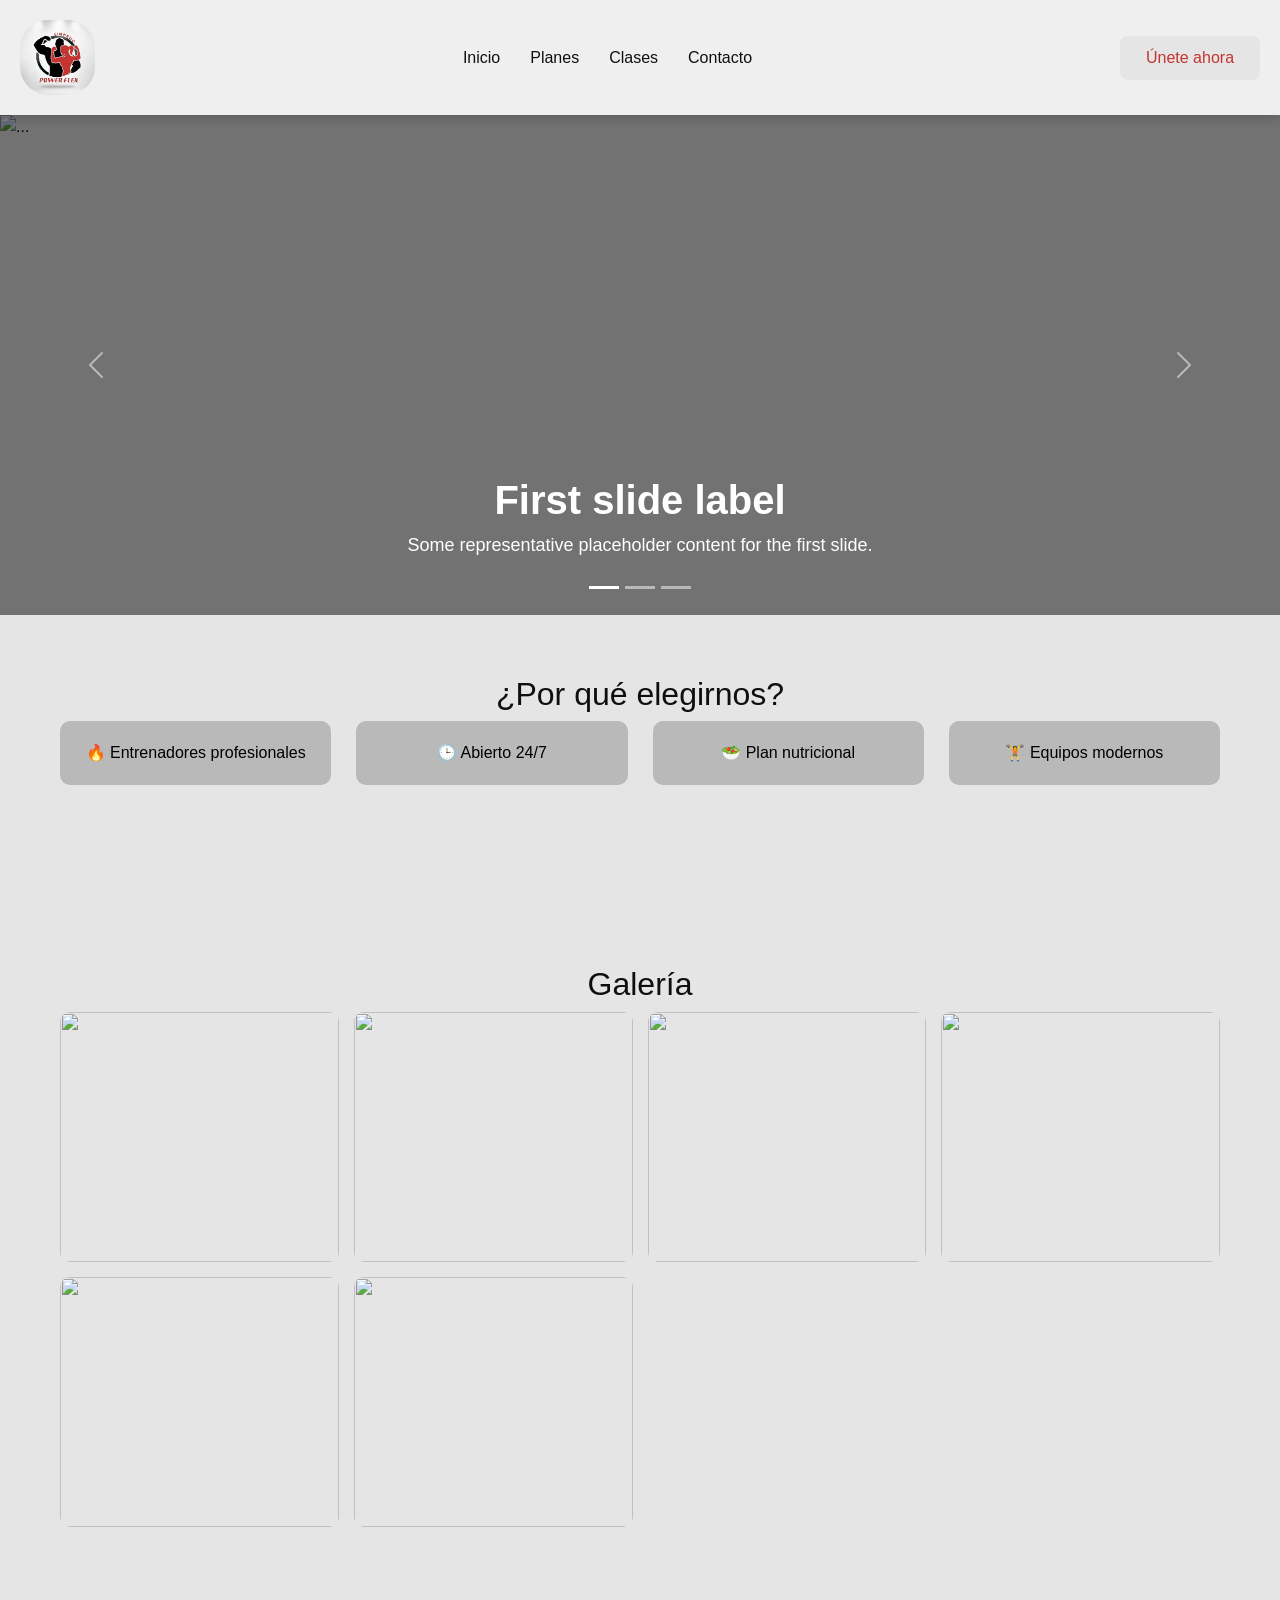
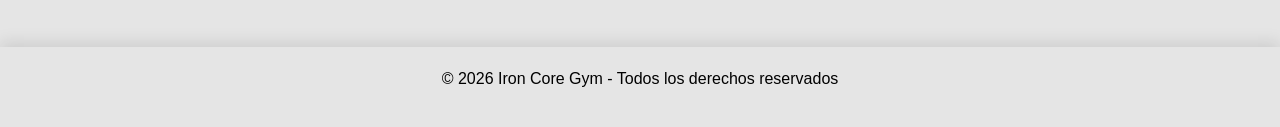
==== index.html @ 71f9c966 "avanze de proyecto final" ====
<!DOCTYPE html>
<html lang="en">
<head>
    <meta charset="UTF-8">
    <meta name="viewport" content="width=device-width, initial-scale=1.0">
    <link href="https://cdn.jsdelivr.net/npm/bootstrap@5.3.8/dist/css/bootstrap.min.css" rel="stylesheet" integrity="sha384-sRIl4kxILFvY47J16cr9ZwB07vP4J8+LH7qKQnuqkuIAvNWLzeN8tE5YBujZqJLB" crossorigin="anonymous">
    <script src="https://cdn.jsdelivr.net/npm/bootstrap@5.3.8/dist/js/bootstrap.bundle.min.js" integrity="sha384-FKyoEForCGlyvwx9Hj09JcYn3nv7wiPVlz7YYwJrWVcXK/BmnVDxM+D2scQbITxI" crossorigin="anonymous"></script>
    <link rel="stylesheet" href="CSS/stylos.css">
    <title>Gym Power Flex</title>
</head>
<body>
     <!-- NAVBAR -->
  <header class="gym-navbar">
    <img src="images/375457608_842943460953269_6500797115608236873_n.jpg"  alt="">

    <nav class="gym-nav">
      <a href="index.html">Inicio</a>
      <a href="Planes.html">Planes</a>
      <a href="clases.html">Clases</a>
      <a href="contacto.html">Contacto</a>
    </nav>

    <button class="gym-btn">Únete ahora</button>
  </header>
<main>
  <!-- HERO -->
<div id="carouselExampleCaptions" class="carousel slide">
  <div class="carousel-indicators">
    <button type="button" data-bs-target="#carouselExampleCaptions" data-bs-slide-to="0" class="active" aria-current="true" aria-label="Slide 1"></button>
    <button type="button" data-bs-target="#carouselExampleCaptions" data-bs-slide-to="1" aria-label="Slide 2"></button>
    <button type="button" data-bs-target="#carouselExampleCaptions" data-bs-slide-to="2" aria-label="Slide 3"></button>
  </div>
  <div class="carousel-inner">
    <div class="carousel-item active">
      <img src="https://encrypted-tbn0.gstatic.com/images?q=tbn:ANd9GcRLQSe--T9oDmXJhEQmwt8dMZIW9bp856aQ5g&s" class="d-block w-100" alt="...">
      <div class="carousel-caption d-none d-md-block">
        <h5>First slide label</h5>
        <p>Some representative placeholder content for the first slide.</p>
      </div>
    </div>
    <div class="carousel-item">
      <img src="https://encrypted-tbn0.gstatic.com/images?q=tbn:ANd9GcT0w-245t0fqP7arr89Qf-I6aEyO_6lBNZ_TA&s" class="d-block w-100" alt="...">
      <div class="carousel-caption d-none d-md-block">
        <h5>Second slide label</h5>
        <p>Some representative placeholder content for the second slide.</p>
      </div>
    </div>
    <div class="carousel-item">
      <img src="https://encrypted-tbn0.gstatic.com/images?q=tbn:ANd9GcQTvoT8dypdclf_A2d1gyXOT4QnIMsLj4T0pg&s" class="d-block w-100" alt="...">
      <div class="carousel-caption d-none d-md-block">
        <h5>Third slide label</h5>
        <p>Some representative placeholder content for the third slide.</p>
      </div>
    </div>
  </div>
  <button class="carousel-control-prev" type="button" data-bs-target="#carouselExampleCaptions" data-bs-slide="prev">
    <span class="carousel-control-prev-icon" aria-hidden="true"></span>
    <span class="visually-hidden">Previous</span>
  </button>
  <button class="carousel-control-next" type="button" data-bs-target="#carouselExampleCaptions" data-bs-slide="next">
    <span class="carousel-control-next-icon" aria-hidden="true"></span>
    <span class="visually-hidden">Next</span>
  </button>
</div>

  <!-- BENEFICIOS -->
  <section class="benefits">
    <h2>¿Por qué elegirnos?</h2>

    <div class="grid">
      <div class="gym-card">🔥 Entrenadores profesionales</div>
      <div class="gym-card">🕒 Abierto 24/7</div>
      <div class="gym-card">🥗 Plan nutricional</div>
      <div class="gym-card">🏋️ Equipos modernos</div>
    </div>
  </section>



  <section class="gallery section">
  <h2>Galería</h2>

  <div class="gallery-grid">
    <div class="gallery-item">
      <img src="https://images.unsplash.com/photo-1599058917212-d750089bc07e" alt="">
    </div>

    <div class="gallery-item">
      <img src="https://images.unsplash.com/photo-1581009146145-b5ef050c2e1e" alt="">
    </div>

    <div class="gallery-item">
      <img src="https://images.unsplash.com/photo-1558611848-73f7eb4001a1" alt="">
    </div>

    <div class="gallery-item">
      <img src="https://images.unsplash.com/photo-1517836357463-d25dfeac3438" alt="">
    </div>

    <div class="gallery-item">
      <img src="https://images.unsplash.com/photo-1571019613454-1cb2f99b2d8b" alt="">
    </div>

    <div class="gallery-item">
      <img src="https://images.unsplash.com/photo-1605296867304-46d5465a13f1" alt="">
    </div>
  </div>
</section>
</main>
  <!-- FOOTER -->
  <footer>
    <p>© 2026 Iron Core Gym - Todos los derechos reservados</p>
  </footer>
</body>
</html>
---- CSS/stylos.css ----
body {
  margin: 0;
  padding: 0;
  min-height: 100vh;
  display: flex;
  flex-direction: column;
  font-family: Arial, sans-serif;
  background: #E5E5E5;
  color: #0f0f0f;
}

main {
  flex: 1;
}

.gym-navbar {
  display: flex;
  position: sticky;
  top: 0;
  z-index: 1000;
  align-items: center;
  padding: 20px;
  background: #EFEFEF;
  box-shadow: 0 4px 10px rgba(0, 0, 0, 0.15);
}

.gym-navbar img {
  height: 75px;
  width: 75px;
  object-fit: cover;
  border-radius: 38%;
}

.gym-nav {
  flex: 1;
  display: flex;
  justify-content: center;
}

.gym-nav a {
  color: rgb(16, 16, 16);
  margin: 0 15px;
  text-decoration: none;
}

.gym-btn {
  width: 140px;
  background: #E5E5E5;
  color: #C43531;
  border: none;
  border-radius: 8px;
  padding: 10px 15px;
  cursor: pointer;
}

/* HERO */
/* Tamaño del carousel */
.carousel-item {
  height: 500px;
  position: relative; /* 🔥 necesario */
}

/* Imágenes */
.carousel-item img {
  height: 100%;
  object-fit: cover; /* recorta sin deformar */
}

/* Overlay oscuro (para que el texto se vea mejor) */
.carousel-item::before {
  content: "";
  position: absolute;
  inset: 0;
  background: rgba(0,0,0,0.5);
}

/* Texto encima */
.carousel-caption {
  z-index: 2;
}

.carousel-caption h5 {
  font-size: 40px;
  font-weight: bold;
}

.carousel-caption p {
  font-size: 18px;
}
/* Reset básico para evitar conflictos */
* {
  box-sizing: border-box;
}

/* Secciones */
section {
  padding: 60px;
  text-align: center;
  margin-bottom: 60px; /* ✅ */
}



/* Grid estable */
.grid {
  display: grid;
  grid-template-columns: repeat(auto-fit, minmax(250px, 1fr));
  gap: 25px;
  max-width: 1200px;
  margin: 0 auto;
}

/* Cards */
.gym-card {
  background: #BAB9B9;
  padding: 20px;
  border-radius: 10px;
  color: black;
  transition: 0.3s;
}

.gym-card:hover {
  transform: translateY(-5px);
}

/* GALERÍA */
.gallery-grid {
  display: grid;
  grid-template-columns: repeat(auto-fit, minmax(250px, 1fr));
  gap: 15px;
  max-width: 1200px;
  margin: 0 auto;
}

/* CONTENEDOR DE IMAGEN */
.gallery-item {
  width: 100%;
  height: 250px;           /* 🔥 altura fija */
  overflow: hidden;
  border-radius: 10px;
  position: relative;
}

/* IMAGEN */
.gallery-item img {
  width: 100%;
  height: 100%;
  object-fit: cover;       /* 🔥 evita deformación */
  transition: 0.3s;
}



/* FOOTER */
footer {
  text-align: center;
  padding: 20px;
  background: #E5E5E5;
  color: black;
 box-shadow: 0 -5px 15px rgba(0,0,0,0.1); 
}
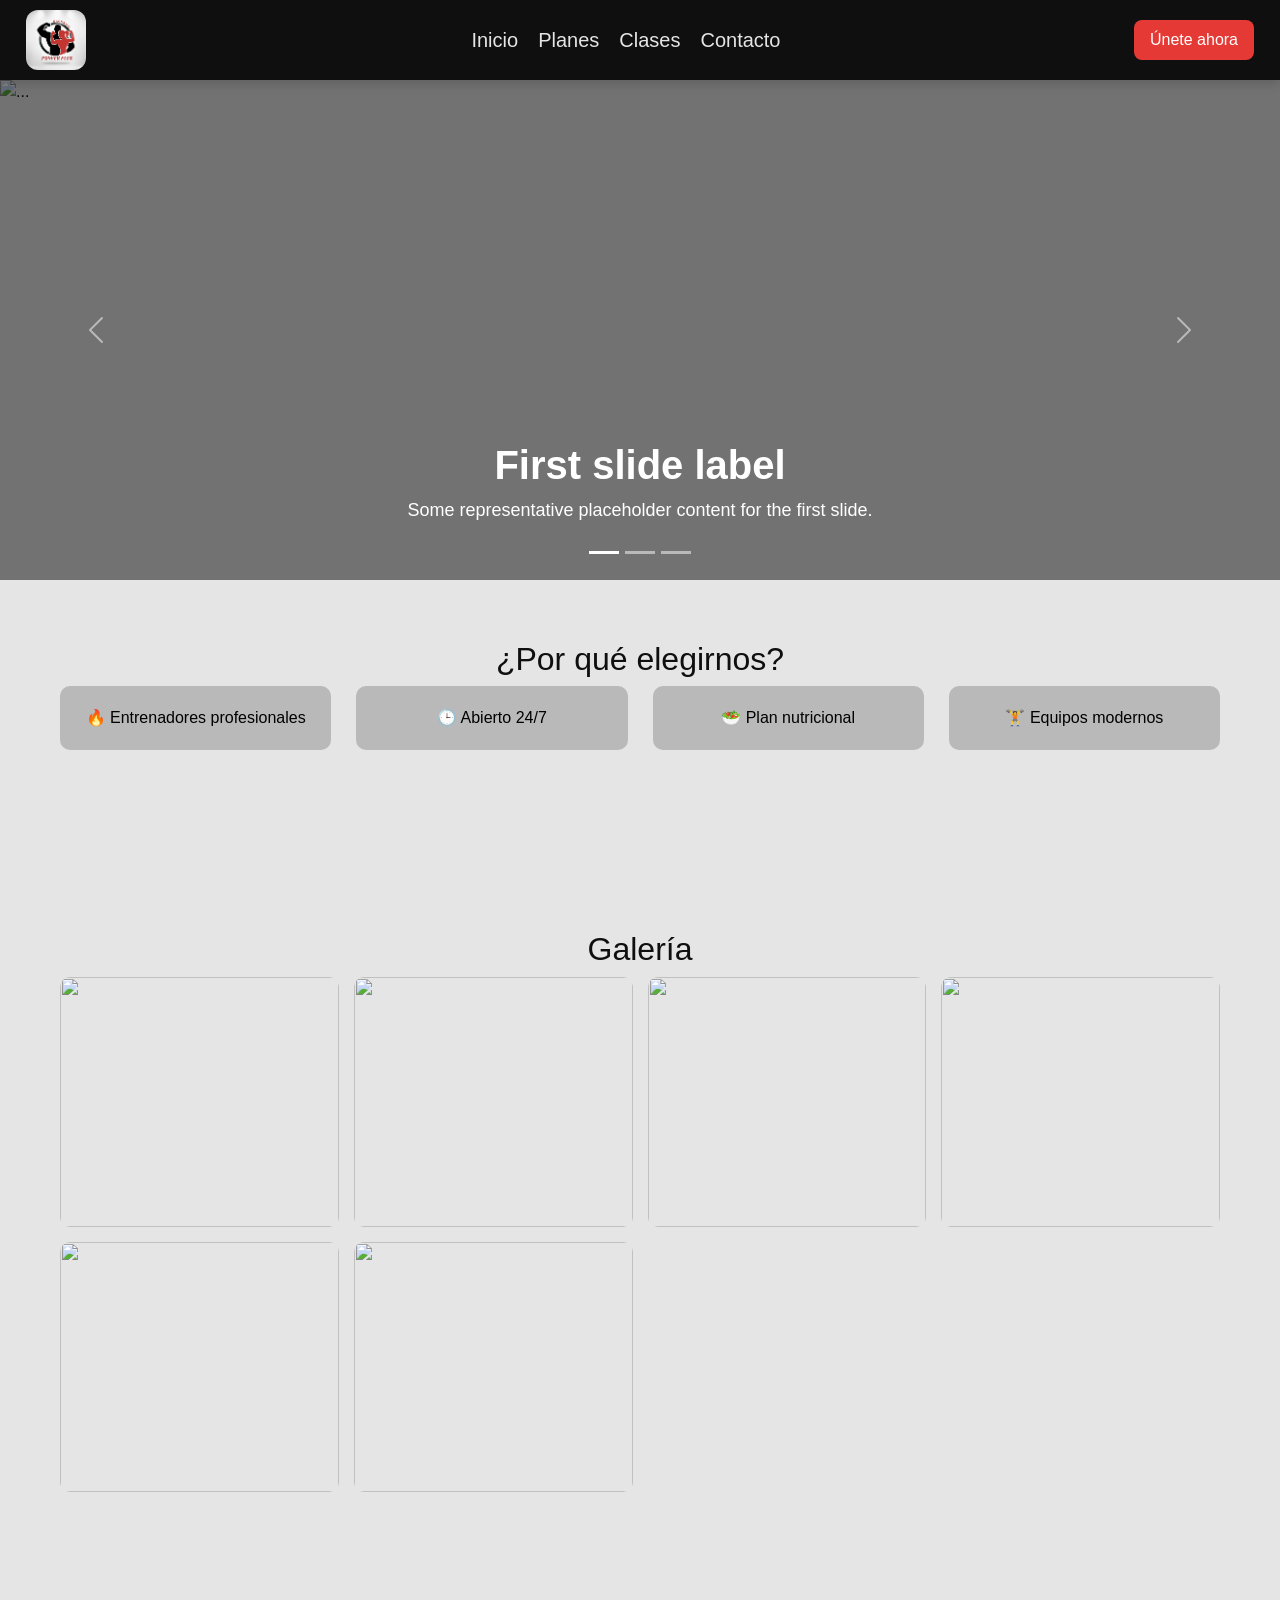
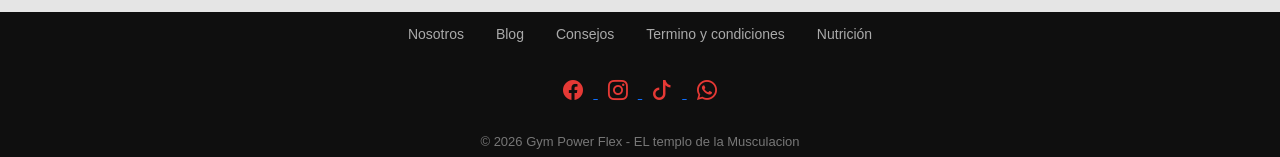
==== commit 36df95f8: "88" ====
--- a/index.html
+++ b/index.html
@@ -3,25 +3,47 @@
 <head>
     <meta charset="UTF-8">
     <meta name="viewport" content="width=device-width, initial-scale=1.0">
+    <link rel="stylesheet" href="https://cdn.jsdelivr.net/npm/bootstrap-icons@1.13.1/font/bootstrap-icons.min.css">
     <link href="https://cdn.jsdelivr.net/npm/bootstrap@5.3.8/dist/css/bootstrap.min.css" rel="stylesheet" integrity="sha384-sRIl4kxILFvY47J16cr9ZwB07vP4J8+LH7qKQnuqkuIAvNWLzeN8tE5YBujZqJLB" crossorigin="anonymous">
     <script src="https://cdn.jsdelivr.net/npm/bootstrap@5.3.8/dist/js/bootstrap.bundle.min.js" integrity="sha384-FKyoEForCGlyvwx9Hj09JcYn3nv7wiPVlz7YYwJrWVcXK/BmnVDxM+D2scQbITxI" crossorigin="anonymous"></script>
     <link rel="stylesheet" href="CSS/stylos.css">
     <title>Gym Power Flex</title>
 </head>
 <body>
-     <!-- NAVBAR -->
-  <header class="gym-navbar">
-    <img src="images/375457608_842943460953269_6500797115608236873_n.jpg"  alt="">
+      <!-- NAVBAR -->
+ <header class="gym-navbar">
+  <nav class="container d-flex ai-center jc-space-between">
 
-    <nav class="gym-nav">
-      <a href="index.html">Inicio</a>
-      <a href="Planes.html">Planes</a>
-      <a href="clases.html">Clases</a>
-      <a href="contacto.html">Contacto</a>
-    </nav>
+    <!-- LOGO -->
+    <a href="index.html">
+      <img src="images/375457608_842943460953269_6500797115608236873_n.jpg" class="img" width="60">
+    </a>
 
-    <button class="gym-btn">Únete ahora</button>
-  </header>
+    <!-- MENU -->
+    <ul class="menu" id="menu">
+      <li><a href="index.html" class="link">Inicio</a></li>
+      <li><a href="Planes.html" class="link">Planes</a></li>
+      <li><a href="clases.html" class="link">Clases</a></li>
+      <li><a href="contacto.html" class="link">Contacto</a></li>
+
+      <!-- BOTÓN CERRAR -->
+      <li class="md:d-none">
+        <a href="#" class="link">Cerrar</a>
+      </li>
+    </ul>
+
+    <!-- BOTONES -->
+    <div class="d-flex ai-center g-2">
+      <a href="contacto.html" class="gym-btn">Únete ahora</a>
+
+      <!-- HAMBURGUESA -->
+      <a href="#menu" class="md:d-none">
+        <i class="bi bi-list" style="font-size: 28px;"></i>
+      </a>
+    </div>
+
+  </nav>
+</header>
 <main>
   <!-- HERO -->
 <div id="carouselExampleCaptions" class="carousel slide">
@@ -107,9 +129,55 @@
   </div>
 </section>
 </main>
-  <!-- FOOTER -->
-  <footer>
-    <p>© 2026 Iron Core Gym - Todos los derechos reservados</p>
-  </footer>
+ <!-- FOOTER -->
+      <!-- footer -->
+<footer class="py-1">
+  <div class="container">
+    <div class="row  justify-content-center text-center  ">
+      <div class="col-12 col-md-12 col-xl-8 px-0 ">
+        <nav class="nav nav-footer justify-content-center">
+          <a class="nav-link" href="#">Nosotros </a>
+          <a class="nav-link" href="#">Blog </a>
+          <a class="nav-link" href="#">Consejos</a>
+          <a class="nav-link" href="#">Termino y condiciones</a>
+          <a class="nav-link" href="#">Nutrición</a>
+        </nav>
+      </div>
+<!-- Desc -->
+<div class="col-lg-8 col-md-12 col-12">
+  <div class="my-2">
+      <!--Facebook-->
+      <a href="#">
+          <i class="bi bi-facebook"></i>
+      </a>
+
+      <!--Instagram-->
+      <a href="#" class="my-2">
+          <i class="bi bi-instagram"></i>
+      </a>
+
+      <!--TikTok-->
+      <a href="#" class="my-2">
+        <i class="bi bi-tiktok"></i>
+      </a>
+      
+      <!--Whatsapp-->  
+      <a href="#" class="my-2">
+        <i class="bi bi-whatsapp"></i>
+      </a>
+
+    </div>
+  </div>
+  <div class="col-lg-8 col-md-12 col-12">
+      <span>© <span id="copyright3">
+          <script>document.getElementById('copyright3').appendChild(document.createTextNode(new Date().getFullYear()))</script>
+      </span> Gym Power Flex - EL templo de la Musculacion </span>
+  </div>
+
+      <!-- Links -->
+
+  </div>
+</div>
+</footer>
 </body>
 </html>
--- a/CSS/stylos.css
+++ b/CSS/stylos.css
@@ -1,3 +1,29 @@
+:root{
+     /* primitive tokens */
+    --primary: #23B5E8;
+    --white: #f7bfff;
+    --black: #030a13;
+    --ash100: #d8e2ee;
+    --ash200: #b1becf;
+    --ash300: #8a9bb0;
+    --ash400: #63778f;
+    --ash500: #405067;
+
+    /* semantic tokens*/
+    --bg: var(  --black);
+    --text: var(    --white);
+
+    /*sizing*/
+    --size: 0.25rem;
+    --space: 0.25rem;
+
+    /*Layout */
+    --container-max-width: 1280px;
+
+    /* transitions */
+    --transition-duration: 0.3s;
+}
+
 
 body {
   margin: 0;
@@ -9,65 +35,121 @@
   background: #E5E5E5;
   color: #0f0f0f;
 }
-
-main {
-  flex: 1;
-}
-
+/* NAVBAR */
 .gym-navbar {
   display: flex;
   position: sticky;
   top: 0;
   z-index: 1000;
   align-items: center;
-  padding: 20px;
-  background: #EFEFEF;
+  padding: 10px;
+  background: #0f0f0f;  /* negro suave */ 
+  color: white;
   box-shadow: 0 4px 10px rgba(0, 0, 0, 0.15);
 }
 
-.gym-navbar img {
-  height: 75px;
-  width: 75px;
-  object-fit: cover;
-  border-radius: 38%;
-}
-
-.gym-nav {
+/* CONTENEDOR */
+.container {
+  max-width: 1280px;
+  margin: auto;
+  padding: 0 16px;
+}
+
+.img {
+  border-radius: 12px;
+}
+
+/* FLEX UTILS */
+.d-flex { display: flex; }
+.ai-center { align-items: center; }
+.jc-space-between { justify-content: space-between; }
+.g-2 { gap: 10px; }
+
+/* MENU OCULTO (mobile) */
+.menu {
+  position: fixed;
+  list-style: none;
+  inset: 0;
+  margin: 10px;
+  display: flex;
+  flex-direction: column;
+  justify-content: center;
+  align-items: center;
+  gap: 20px;
+
+  background: rgba(0,0,0,0.8);
+
+  opacity: 0;
+  pointer-events: none;
+  transition: 0.3s;
+}
+
+/* 🔥 AQUÍ ESTÁ LA MAGIA REAL */
+.menu:target {
+  opacity: 1;
+  pointer-events: auto;
+}
+
+/* LINKS */
+.link {
+  color: #e5e5e5;
+  text-decoration: none;
+  font-size: 20px;
+}
+
+.link:hover {
+  color: #23B5E8;
+}
+
+/* BOTÓN */
+.gym-btn {
+  background: #e53935;
+  color: white;
+  padding: 8px 16px;
+  border-radius: 8px;
+  text-decoration: none;
+}
+
+.gym-btn:hover {
+  background: #ff4d4d;
+}
+
+/* DESKTOP */
+@media (min-width: 768px) {
+  .menu {
+    position: static;
+    flex-direction: row;
+    background: none;
+    opacity: 1;
+    pointer-events: auto;
+  }
+
+  .md\:d-none {
+    display: none;
+  }
+}
+
+
+
+main {
   flex: 1;
-  display: flex;
-  justify-content: center;
-}
-
-.gym-nav a {
-  color: rgb(16, 16, 16);
-  margin: 0 15px;
-  text-decoration: none;
-}
-
-.gym-btn {
-  width: 140px;
-  background: #E5E5E5;
-  color: #C43531;
-  border: none;
-  border-radius: 8px;
-  padding: 10px 15px;
-  cursor: pointer;
-}
+}
+
+
 
 /* HERO */
-/* Tamaño del carousel */
+
 .carousel-item {
   height: 500px;
-  position: relative; /* 🔥 necesario */
+  position: relative; 
 }
 
 /* Imágenes */
 .carousel-item img {
   height: 100%;
-  object-fit: cover; /* recorta sin deformar */
-}
-
-/* Overlay oscuro (para que el texto se vea mejor) */
+  object-fit: cover; 
+}
+
 .carousel-item::before {
   content: "";
   position: absolute;
@@ -75,7 +157,7 @@
   background: rgba(0,0,0,0.5);
 }
 
-/* Texto encima */
+
 .carousel-caption {
   z-index: 2;
 }
@@ -88,7 +170,7 @@
 .carousel-caption p {
   font-size: 18px;
 }
-/* Reset básico para evitar conflictos */
+
 * {
   box-sizing: border-box;
 }
@@ -97,12 +179,12 @@
 section {
   padding: 60px;
   text-align: center;
-  margin-bottom: 60px; /* ✅ */
-}
-
-
-
-/* Grid estable */
+  margin-bottom: 60px; 
+}
+
+
+
+
 .grid {
   display: grid;
   grid-template-columns: repeat(auto-fit, minmax(250px, 1fr));
@@ -136,7 +218,7 @@
 /* CONTENEDOR DE IMAGEN */
 .gallery-item {
   width: 100%;
-  height: 250px;           /* 🔥 altura fija */
+  height: 250px;           
   overflow: hidden;
   border-radius: 10px;
   position: relative;
@@ -146,17 +228,139 @@
 .gallery-item img {
   width: 100%;
   height: 100%;
-  object-fit: cover;       /* 🔥 evita deformación */
-  transition: 0.3s;
-}
+  object-fit: cover;       
+  transition: 0.3s;
+}
+
 
 
 
 /* FOOTER */
 footer {
+  background: #0f0f0f;
+  color: #e5e5e5;
+  padding: 20px;
+}
+
+footer .row {
+  display: flex;
+  flex-wrap: wrap;
+  align-items: center;
+  justify-content: space-between;
+  gap: 15px;
+}
+
+footer {
+  background: #0f0f0f;
+  color: #e5e5e5;
   text-align: center;
-  padding: 20px;
-  background: #E5E5E5;
-  color: black;
- box-shadow: 0 -5px 15px rgba(0,0,0,0.1); 
+}
+
+.nav-footer .nav-link {
+  color: #aaa;
+  font-size: 14px;
+  transition: 0.3s;
+}
+
+.nav-footer .nav-link:hover {
+  color: #fff;
+}
+
+footer i {
+  font-size: 20px;
+  color: #e53935;
+  margin: 0 10px;
+  transition: 0.3s;
+}
+
+footer i:hover {
+  transform: scale(1.2);
+  color: #ff4d4d;
+}
+
+footer span {
+  font-size: 13px;
+  color: #777;
+}
+
+.my-6 {
+  margin: 15px 0; 
+}
+
+@media (max-width: 768px) {
+  .nav-footer {
+    flex-wrap: wrap;
+    gap: 5px;
+  }
+
+  .nav-footer .nav-link {
+    font-size: 13px;
+  }
+  footer i {
+    font-size: 22px;
+    margin: 0 8px;
+  }
+  footer {
+    padding: 15px 10px;
+  }
+
+}
+
+@media (max-width: 768px) {
+  .gym-navbar {
+    flex-direction: column;
+    gap: 10px;
+  }
+
+  .gym-nav {
+    display: grid;
+    grid-template-columns: 1fr 1fr; 
+    gap: 15px;
+    width: 100%;
+    max-width: 300px;
+    margin: auto;
+  }
+
+  .gym-nav a {
+    text-align: center;
+    margin: 0;
+  }
+
+  .gym-btn {
+    width: 100%;
+    max-width: 200px;
+  }
+}
+
+
+@media (max-width: 768px) {
+  .carousel-item {
+    height: 300px;
+  }
+
+  .carousel-caption h5 {
+    font-size: 20px;
+  }
+
+  .carousel-caption p {
+    font-size: 14px;
+  }
+}
+
+@media (max-width: 768px) {
+  section {
+    padding: 30px 15px;
+  }
+}
+
+@media (max-width: 768px) {
+  .grid {
+    grid-template-columns: 1fr;
+  }
+}
+
+@media (max-width: 768px) {
+  .gallery-item {
+    height: 200px;
+  }
 }
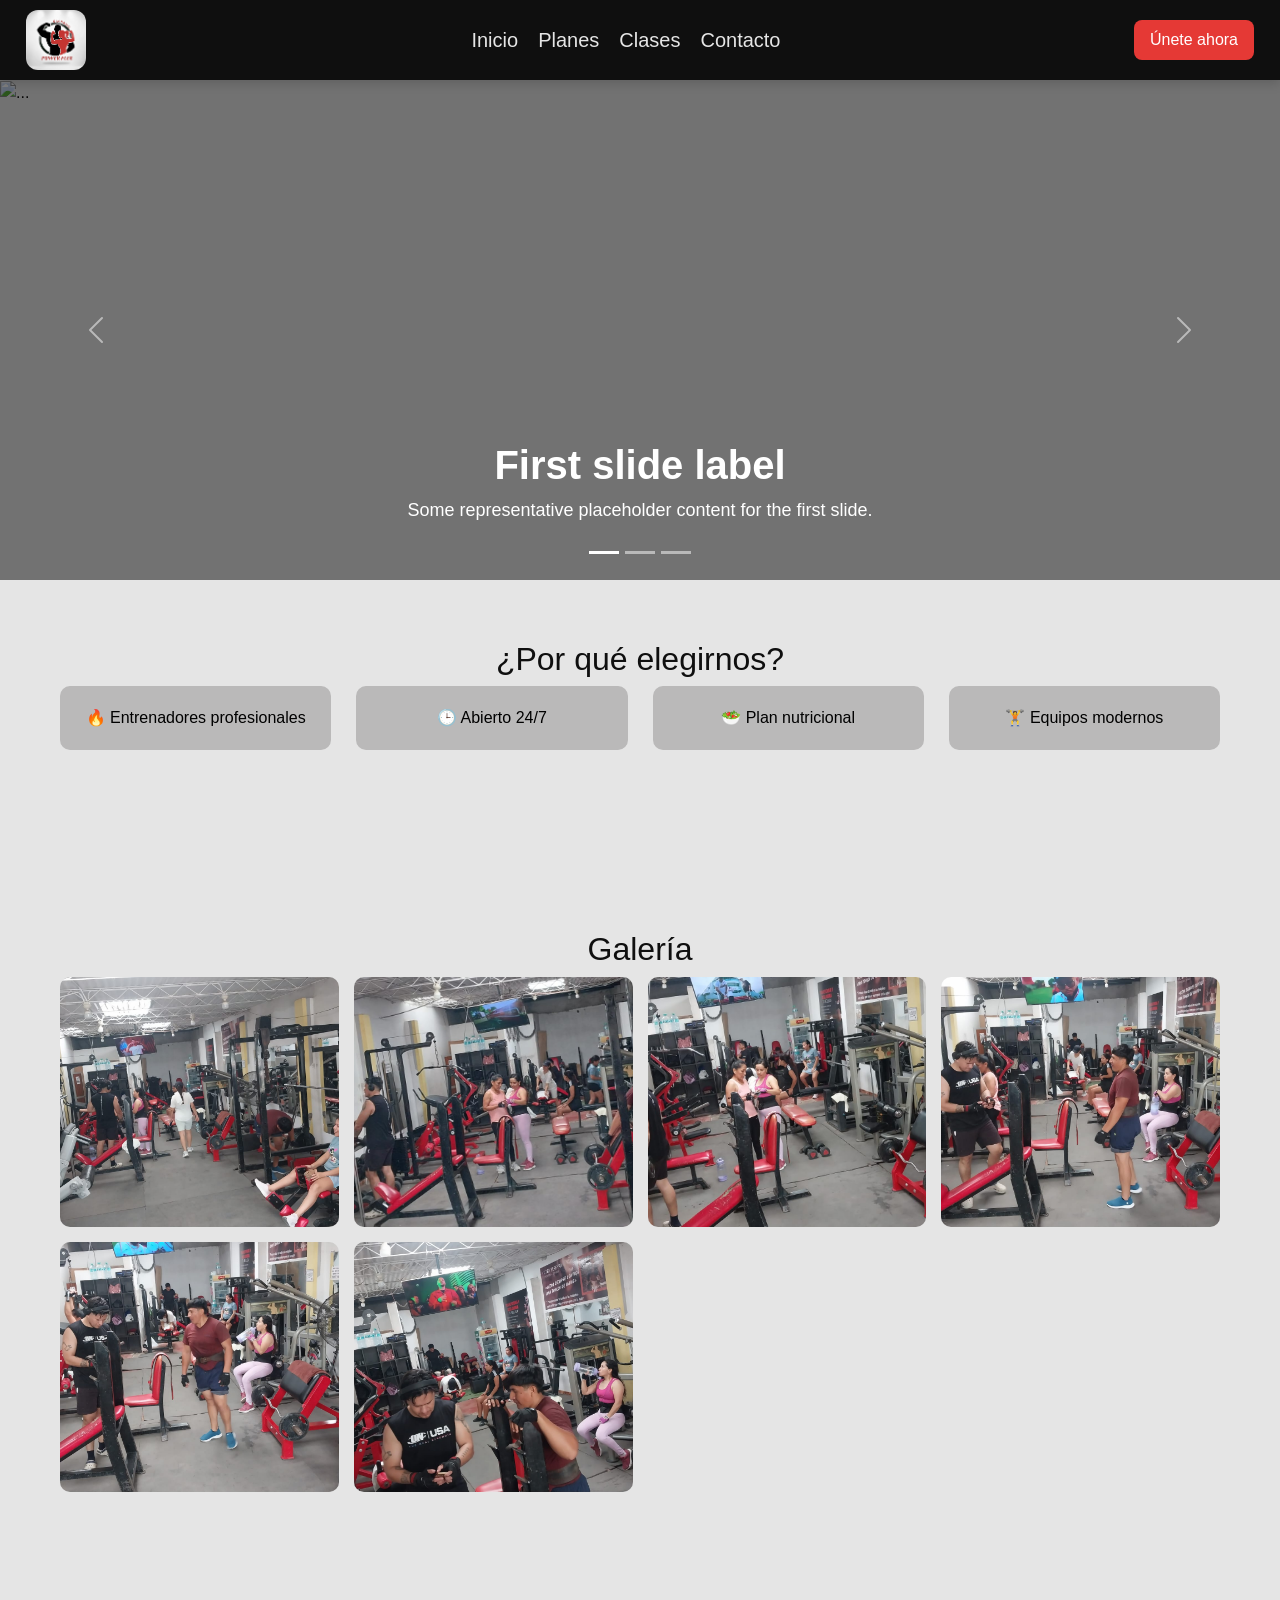
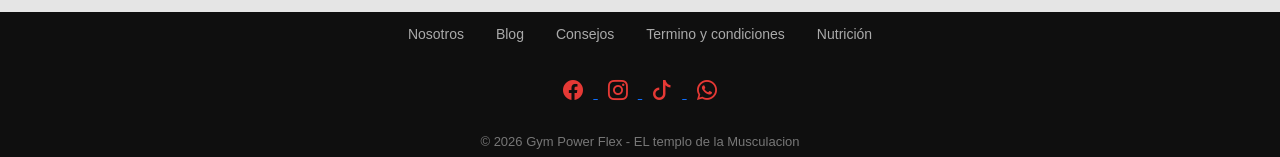
==== commit 01c07cc2: "88" ====
--- a/index.html
+++ b/index.html
@@ -54,21 +54,21 @@
   </div>
   <div class="carousel-inner">
     <div class="carousel-item active">
-      <img src="https://encrypted-tbn0.gstatic.com/images?q=tbn:ANd9GcRLQSe--T9oDmXJhEQmwt8dMZIW9bp856aQ5g&s" class="d-block w-100" alt="...">
+      <img src="https://encrypted-tbn0.gstatic.com/images?q=tbn:ANd9GcRLQSe--T9oDmXJhEQmwt8dMZIW9bp856aQ5g&s"  alt="...">
       <div class="carousel-caption d-none d-md-block">
         <h5>First slide label</h5>
         <p>Some representative placeholder content for the first slide.</p>
       </div>
     </div>
     <div class="carousel-item">
-      <img src="https://encrypted-tbn0.gstatic.com/images?q=tbn:ANd9GcT0w-245t0fqP7arr89Qf-I6aEyO_6lBNZ_TA&s" class="d-block w-100" alt="...">
+      <img src="images/611884040_1492586845988924_5757674485259636484_n.jpg"  alt="...">
       <div class="carousel-caption d-none d-md-block">
         <h5>Second slide label</h5>
         <p>Some representative placeholder content for the second slide.</p>
       </div>
     </div>
     <div class="carousel-item">
-      <img src="https://encrypted-tbn0.gstatic.com/images?q=tbn:ANd9GcQTvoT8dypdclf_A2d1gyXOT4QnIMsLj4T0pg&s" class="d-block w-100" alt="...">
+      <img src="images/557521236_1406654157915527_3534017531706457554_n.jpg"  alt="...">
       <div class="carousel-caption d-none d-md-block">
         <h5>Third slide label</h5>
         <p>Some representative placeholder content for the third slide.</p>
@@ -104,27 +104,27 @@
 
   <div class="gallery-grid">
     <div class="gallery-item">
-      <img src="https://images.unsplash.com/photo-1599058917212-d750089bc07e" alt="">
+      <img src="images/WhatsApp Image 2026-04-23 at 10.32.31 (1).jpeg" alt="">
     </div>
 
     <div class="gallery-item">
-      <img src="https://images.unsplash.com/photo-1581009146145-b5ef050c2e1e" alt="">
+      <img src="images/WhatsApp Image 2026-04-23 at 10.32.31.jpeg" alt="">
     </div>
 
     <div class="gallery-item">
-      <img src="https://images.unsplash.com/photo-1558611848-73f7eb4001a1" alt="">
+      <img src="images/WhatsApp Image 2026-04-23 at 10.32.33 (1).jpeg" alt="">
     </div>
 
     <div class="gallery-item">
-      <img src="https://images.unsplash.com/photo-1517836357463-d25dfeac3438" alt="">
+      <img src="images/WhatsApp Image 2026-04-23 at 10.32.33 (2).jpeg" alt="">
     </div>
 
     <div class="gallery-item">
-      <img src="https://images.unsplash.com/photo-1571019613454-1cb2f99b2d8b" alt="">
+      <img src="images/WhatsApp Image 2026-04-23 at 10.32.33 (3).jpeg" alt="">
     </div>
 
     <div class="gallery-item">
-      <img src="https://images.unsplash.com/photo-1605296867304-46d5465a13f1" alt="">
+      <img src="images/WhatsApp Image 2026-04-23 at 10.32.34.jpeg" alt="">
     </div>
   </div>
 </section>
@@ -143,7 +143,7 @@
           <a class="nav-link" href="#">Nutrición</a>
         </nav>
       </div>
-<!-- Desc -->
+
 <div class="col-lg-8 col-md-12 col-12">
   <div class="my-2">
       <!--Facebook-->
@@ -174,7 +174,7 @@
       </span> Gym Power Flex - EL templo de la Musculacion </span>
   </div>
 
-      <!-- Links -->
+      
 
   </div>
 </div>
--- a/CSS/stylos.css
+++ b/CSS/stylos.css
@@ -43,7 +43,7 @@
   z-index: 1000;
   align-items: center;
   padding: 10px;
-  background: #0f0f0f;  /* negro suave */ 
+  background: #0f0f0f;
   color: white;
   box-shadow: 0 4px 10px rgba(0, 0, 0, 0.15);
 }
@@ -65,7 +65,8 @@
 .jc-space-between { justify-content: space-between; }
 .g-2 { gap: 10px; }
 
-/* MENU OCULTO (mobile) */
+
+
 .menu {
   position: fixed;
   list-style: none;
@@ -84,7 +85,6 @@
   transition: 0.3s;
 }
 
-/* 🔥 AQUÍ ESTÁ LA MAGIA REAL */
 .menu:target {
   opacity: 1;
   pointer-events: auto;
@@ -110,9 +110,6 @@
   text-decoration: none;
 }
 
-.gym-btn:hover {
-  background: #ff4d4d;
-}
 
 /* DESKTOP */
 @media (min-width: 768px) {
@@ -202,9 +199,7 @@
   transition: 0.3s;
 }
 
-.gym-card:hover {
-  transform: translateY(-5px);
-}
+
 
 /* GALERÍA */
 .gallery-grid {
@@ -234,7 +229,6 @@
 
 
 
-
 /* FOOTER */
 footer {
   background: #0f0f0f;
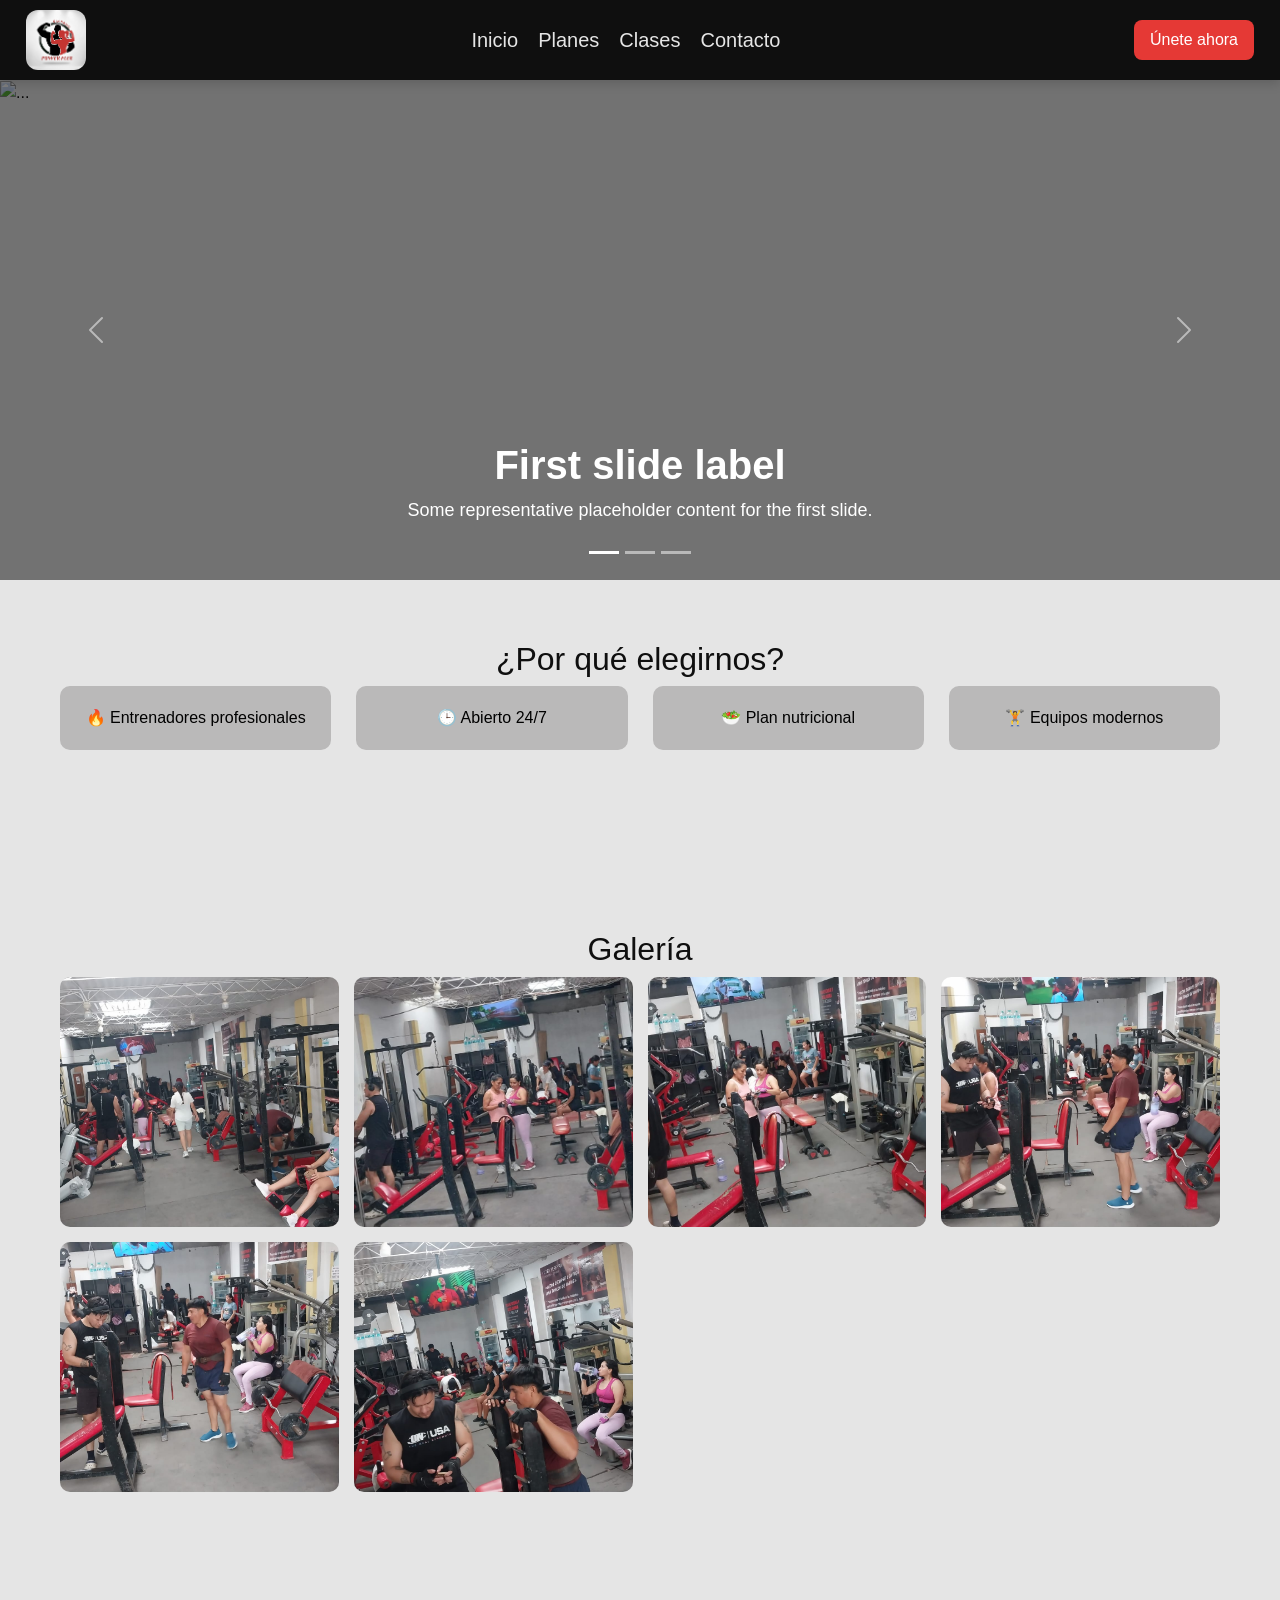
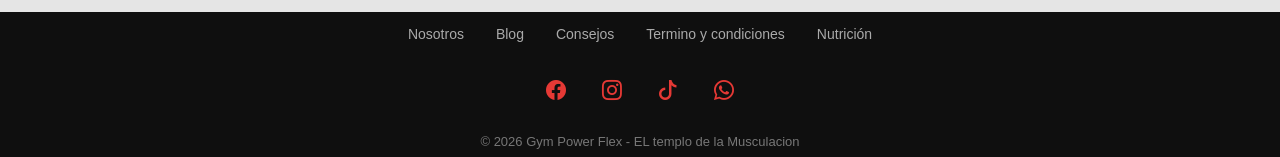
==== commit f9d048fe: "88" ====
--- a/index.html
+++ b/index.html
@@ -144,30 +144,25 @@
         </nav>
       </div>
 
-<div class="col-lg-8 col-md-12 col-12">
-  <div class="my-2">
-      <!--Facebook-->
-      <a href="#">
-          <i class="bi bi-facebook"></i>
-      </a>
+<div class="my-2 d-flex justify-content-center gap-3">
 
-      <!--Instagram-->
-      <a href="#" class="my-2">
-          <i class="bi bi-instagram"></i>
-      </a>
+  <a href="#">
+    <i class="bi bi-facebook"></i>
+  </a>
 
-      <!--TikTok-->
-      <a href="#" class="my-2">
-        <i class="bi bi-tiktok"></i>
-      </a>
-      
-      <!--Whatsapp-->  
-      <a href="#" class="my-2">
-        <i class="bi bi-whatsapp"></i>
-      </a>
+  <a href="#">
+    <i class="bi bi-instagram"></i>
+  </a>
 
-    </div>
-  </div>
+  <a href="#">
+    <i class="bi bi-tiktok"></i>
+  </a>
+
+  <a href="#">
+    <i class="bi bi-whatsapp"></i>
+  </a>
+
+</div>
   <div class="col-lg-8 col-md-12 col-12">
       <span>© <span id="copyright3">
           <script>document.getElementById('copyright3').appendChild(document.createTextNode(new Date().getFullYear()))</script>
--- a/CSS/stylos.css
+++ b/CSS/stylos.css
@@ -234,6 +234,7 @@
   background: #0f0f0f;
   color: #e5e5e5;
   padding: 20px;
+  
 }
 
 footer .row {
@@ -242,22 +243,27 @@
   align-items: center;
   justify-content: space-between;
   gap: 15px;
+  
 }
 
 footer {
   background: #0f0f0f;
   color: #e5e5e5;
   text-align: center;
+  
 }
 
 .nav-footer .nav-link {
   color: #aaa;
   font-size: 14px;
   transition: 0.3s;
+  
 }
 
 .nav-footer .nav-link:hover {
   color: #fff;
+  
+  
 }
 
 footer i {
@@ -265,20 +271,26 @@
   color: #e53935;
   margin: 0 10px;
   transition: 0.3s;
+  
+  
 }
 
 footer i:hover {
   transform: scale(1.2);
   color: #ff4d4d;
+  
+  
 }
 
 footer span {
   font-size: 13px;
   color: #777;
-}
-
-.my-6 {
-  margin: 15px 0; 
+  
+}
+
+.my-2 {
+  margin: 15px 0;
+
 }
 
 @media (max-width: 768px) {
